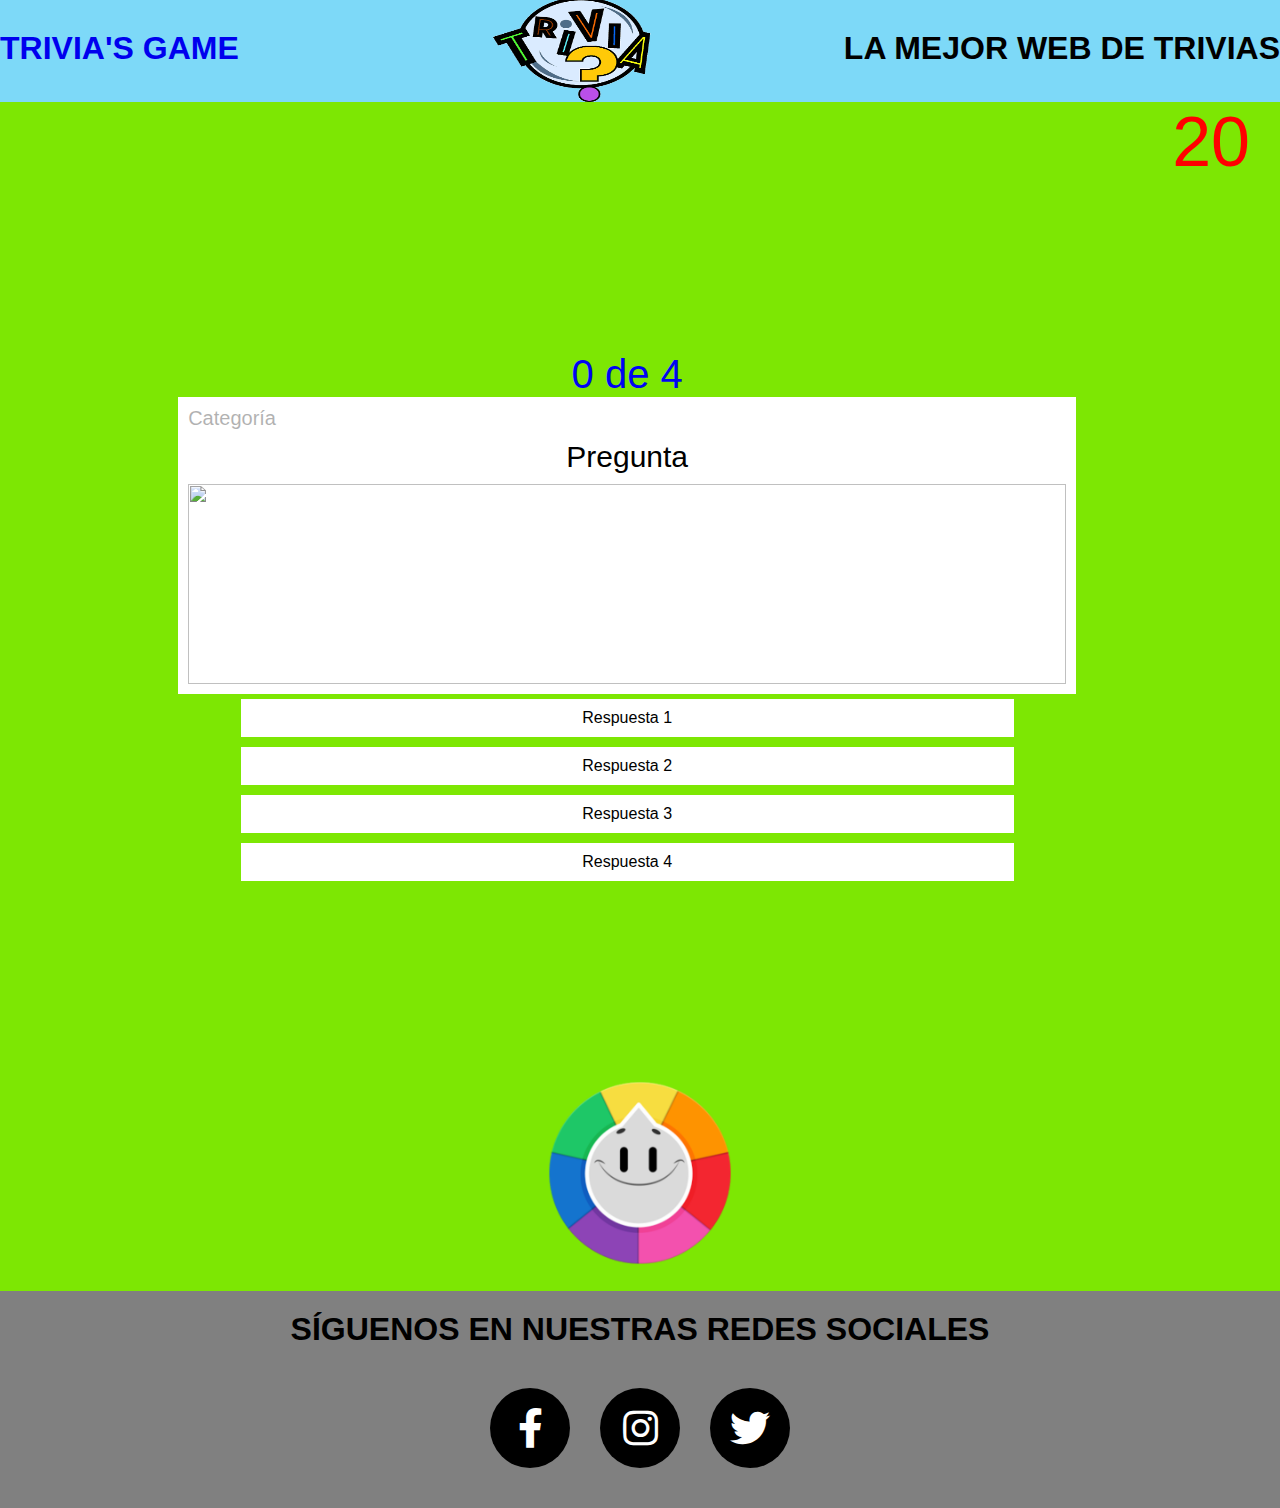
==== src/preguntas/preg_lucha/pregLL.html @ 21aa2d84 "Se modificó archivo." ====
<!DOCTYPE html>
<html lang="en">
<head>
    <meta charset="UTF-8">
    <meta http-equiv="X-UA-Compatible" content="IE=edge">
    <meta name="viewport" content="width=device-width, initial-scale=1.0">
    <link rel="stylesheet" href="preguntas.css" type="text/css">
    <link href="https://use.fontawesome.com/releases/v5.0.6/css/all.css" rel="stylesheet"/>
    <link rel="shortcut icon" type="image/x-icon" href="img/tri2.png">
    <title>Trivias's Game</title>
</head>
<body>
    <script src="preg_luchas.js"></script>

    <header>
        <a href="../../index.html"><h1 id="a">TRIVIA'S GAME</h1></a>
        <h1 id="b">LA MEJOR WEB DE TRIVIAS</h1>
        <img src="../../img/trivias.png">
    </header>

    <article>
        <div id="preguntas_trivia" class="preguntas_trivia">
            <span id="countdown">20</span>
            <div class="contenedor">
                <label id="cant_de_preg">0 de 4</label>
                <div class="encabezado">
                    <div class="categoria" id="categoria">Categoría</div>
                    <div class="pregunta" id="pregunta">Pregunta</div>
                    <img src="" class="foto" id="imagen">
                </div>

                <div class="btn_respuesta" id="resp1" onclick="">Respuesta 1</div>
                <div class="btn_respuesta" id="resp2" onclick="">Respuesta 2</div>
                <div class="btn_respuesta" id="resp3" onclick="">Respuesta 3</div>
                <div class="btn_respuesta" id="resp4" onclick="">Respuesta 4</div>
            </div>
        </div>

        <br>
        <img src="../../img/tri2.png">
        <br>
    </article>

    <footer>
        <h1>SÍGUENOS EN NUESTRAS REDES SOCIALES</h1>

        <div class="redes">
            <a href="https://es-la.facebook.com"><i class="fab fa-facebook-f icon1"></i></a>
            <a href="https://www.instagram.com/?hl=es-la"><i class="fab fa-instagram icon2"></i></a>
            <a href="https://twitter.com/?lang=es"><i class="fab fa-twitter icon3"></i></a>
        </div>
    </footer> 
</body>
</html>
---- src/preguntas/preg_lucha/preguntas.css ----
*{
    margin: 0;
    padding: 0;
    transition: all 0.3s;
}

body h1{
    font-family: -apple-system, BlinkMacSystemFont, 'Segoe UI', Roboto, Oxygen, Ubuntu, Cantarell, 'Open Sans', 'Helvetica Neue', sans-serif;
}

body h3{
    font-family: -apple-system, BlinkMacSystemFont, 'Segoe UI', Roboto, Oxygen, Ubuntu, Cantarell, 'Open Sans', 'Helvetica Neue', sans-serif;
}



/*---CABECERA-----*/
header{
    background-color: rgb(125, 217, 248);
    width: 100%;
}

header h1{
    text-align: justify;
    display: inline-block;
    padding-top: 30px;
}

header img{
    width: 160px;
    height: 105px;
    display: block;
    margin: auto;
    margin-top: -70px;
    padding-left: 300px;
}

#b{
    float: right;
}




/*-----CUERPO-----*/
article{
    background-color: rgb(125, 231, 3);
    width: 100%;
}

article h1{
    text-align: center;
    font-size: 110px;
    padding-top: 40px;
}

article h3{
    text-align: center;
    padding-top: 40px;
    font-size: 40px;
}

article img{
    width: 200px;
    height: 200px;
    display: block;
    margin: auto;
}





/*---------TRIVIAS-----------------*/
.preguntas_trivia{
    margin: 0;
    padding: 0;
    text-align: center;
}

.contenedor{
    width: 98vw;
    height: 97vh;
    display: flex;
    flex-direction: column;
    justify-content: center;
    align-items: center;
}

#countdown{
    float: right;
    padding-right: 30px;
    font-size: 70px;
    font-family:  -apple-system, BlinkMacSystemFont, 'Segoe UI', Roboto, Oxygen, Ubuntu, Cantarell, 'Open Sans', 'Helvetica Neue', sans-serif;
    color: red;
    user-select: none;
}

.encabezado{
    background: white;
    min-width: 300px;
    width: 70%;
    padding: 10px;
}

#cant_de_preg{
    font-family:  -apple-system, BlinkMacSystemFont, 'Segoe UI', Roboto, Oxygen, Ubuntu, Cantarell, 'Open Sans', 'Helvetica Neue', sans-serif;
    font-size: 40px;
    color: rgb(0, 4, 243);
}

.categoria{
    opacity: 0.3;
    text-align: left;
    font-family: -apple-system, BlinkMacSystemFont, 'Segoe UI', Roboto, Oxygen, Ubuntu, Cantarell, 'Open Sans', 'Helvetica Neue', sans-serif;
    font-size: 20px;
}

.pregunta{
    padding: 10px;
    font-family: -apple-system, BlinkMacSystemFont, 'Segoe UI', Roboto, Oxygen, Ubuntu, Cantarell, 'Open Sans', 'Helvetica Neue', sans-serif;
    font-size: 30px;
}

.foto{
    object-fit: cover;
    height: 200px;
    width: 100%;
}

.btn_respuesta{
    background: white;
    width: 60%;
    padding: 10px;
    margin: 5px;
    font-family: -apple-system, BlinkMacSystemFont, 'Segoe UI', Roboto, Oxygen, Ubuntu, Cantarell, 'Open Sans', 'Helvetica Neue', sans-serif;
}

.btn_respuesta:hover{
    background: orange;
    cursor: pointer;
    transform: scale(1.05);
}





/*---PIES----*/
footer{
    background-color: grey;
    width: 100%;
}

footer h1{
    text-align: center;
    padding-top: 20px;
}

.redes{
    display: flex;
    justify-content: center;
    padding: 40px;
    align-items: center;
}

.redes .fab{
    margin: 0 15px;
    width: 80px;
    height: 80px;
    text-align: center;
    font-size: 40px;
    line-height: 80px;
    background: #000;
    border-radius: 50%;
    color: white;
}

.redes .icon1:hover{
    background: #3b5998;
}

.redes .icon2:hover{
    background: #C13584;
}

.redes .icon3:hover{
    background: #00acee;
}
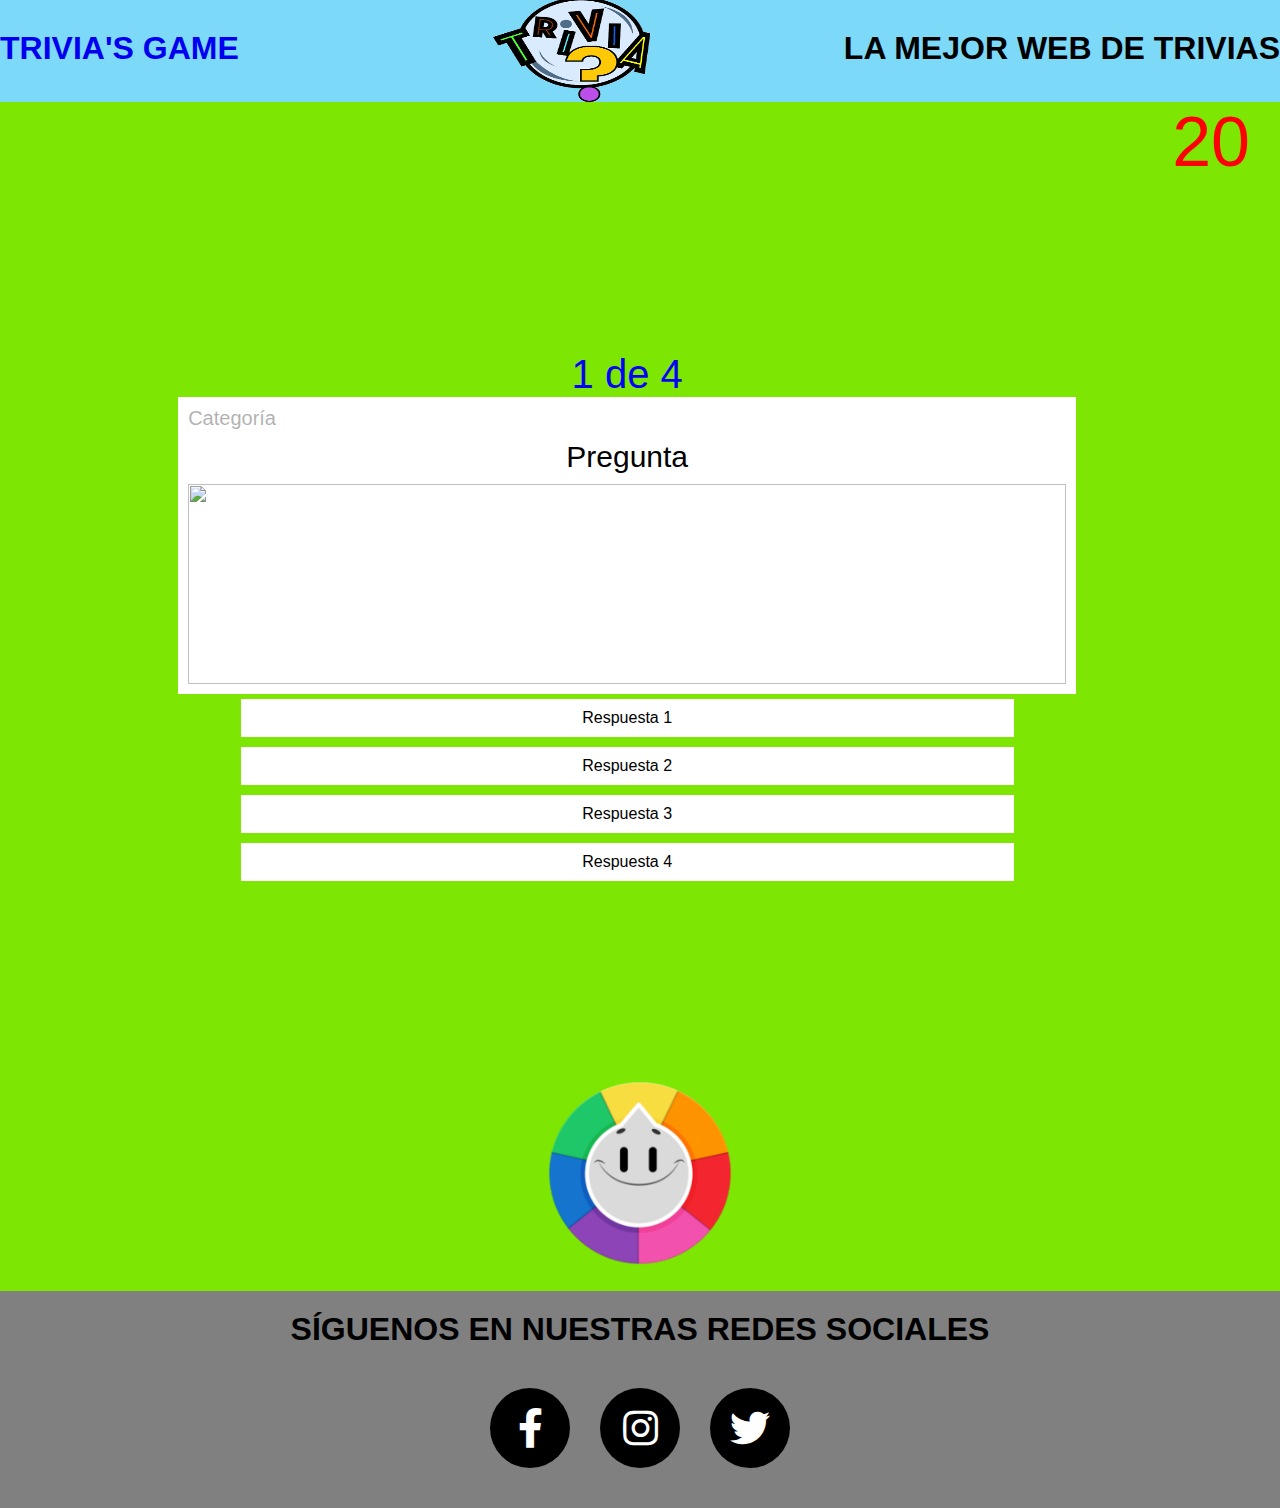
==== commit 45500640: "Se agregó nuenva función al cronómetro, pero falta hacer ajustes." ====
--- a/src/preguntas/preg_lucha/pregLL.html
+++ b/src/preguntas/preg_lucha/pregLL.html
@@ -6,11 +6,11 @@
     <meta name="viewport" content="width=device-width, initial-scale=1.0">
     <link rel="stylesheet" href="preguntas.css" type="text/css">
     <link href="https://use.fontawesome.com/releases/v5.0.6/css/all.css" rel="stylesheet"/>
-    <link rel="shortcut icon" type="image/x-icon" href="img/tri2.png">
+    <link rel="shortcut icon" type="image/x-icon" href="../../img/tri2.png">
     <title>Trivias's Game</title>
 </head>
 <body>
-    <script src="preg_luchas.js"></script>
+    
 
     <header>
         <a href="../../index.html"><h1 id="a">TRIVIA'S GAME</h1></a>
@@ -20,9 +20,10 @@
 
     <article>
         <div id="preguntas_trivia" class="preguntas_trivia">
-            <span id="countdown">20</span>
+            <span id="countdown" onclick="cronom()"></span>
+            
             <div class="contenedor">
-                <label id="cant_de_preg">0 de 4</label>
+                <label id="cant_de_preg"></label>
                 <div class="encabezado">
                     <div class="categoria" id="categoria">Categoría</div>
                     <div class="pregunta" id="pregunta">Pregunta</div>
@@ -35,6 +36,8 @@
                 <div class="btn_respuesta" id="resp4" onclick="">Respuesta 4</div>
             </div>
         </div>
+        
+        <script src="preg_luchas.js"></script>
 
         <br>
         <img src="../../img/tri2.png">
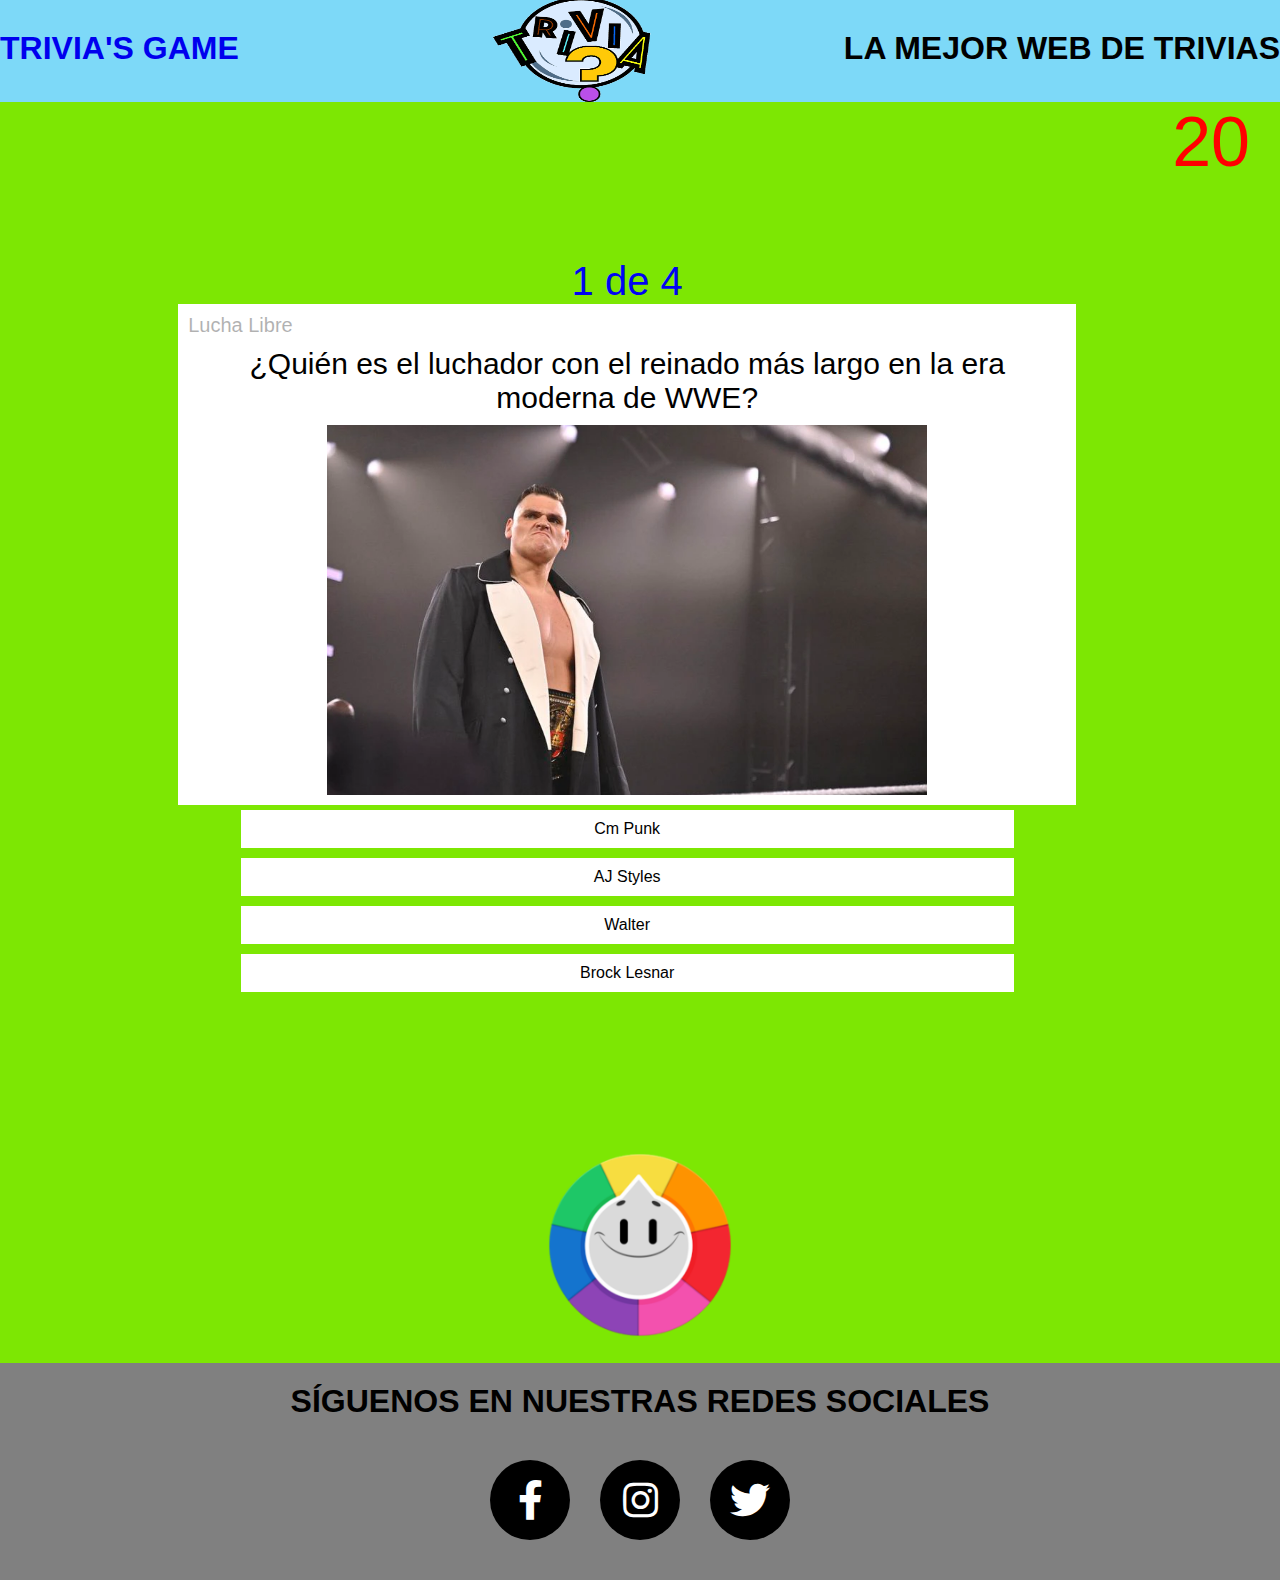
==== commit cffbd970: "Se agregaron las fotos para cada pregunta." ====
--- a/src/preguntas/preg_lucha/pregLL.html
+++ b/src/preguntas/preg_lucha/pregLL.html
@@ -18,11 +18,12 @@
         <img src="../../img/trivias.png">
     </header>
 
-    <article>
+    <article id="fondo">
         <div id="preguntas_trivia" class="preguntas_trivia">
             <span id="countdown" onclick="cronom()"></span>
             
             <div class="contenedor">
+                <br>
                 <label id="cant_de_preg"></label>
                 <div class="encabezado">
                     <div class="categoria" id="categoria">Categoría</div>
@@ -38,9 +39,12 @@
         </div>
         
         <script src="preg_luchas.js"></script>
-
         <br>
-        <img src="../../img/tri2.png">
+        <br>
+        <br>
+        <br>
+        <br>
+        <img id="logo" src="../../img/tri2.png">
         <br>
     </article>
 
--- a/src/preguntas/preg_lucha/preguntas.css
+++ b/src/preguntas/preg_lucha/preguntas.css
@@ -122,7 +122,7 @@
     font-size: 30px;
 }
 
-.foto{
+#imagen{
     object-fit: cover;
     height: 200px;
     width: 100%;
